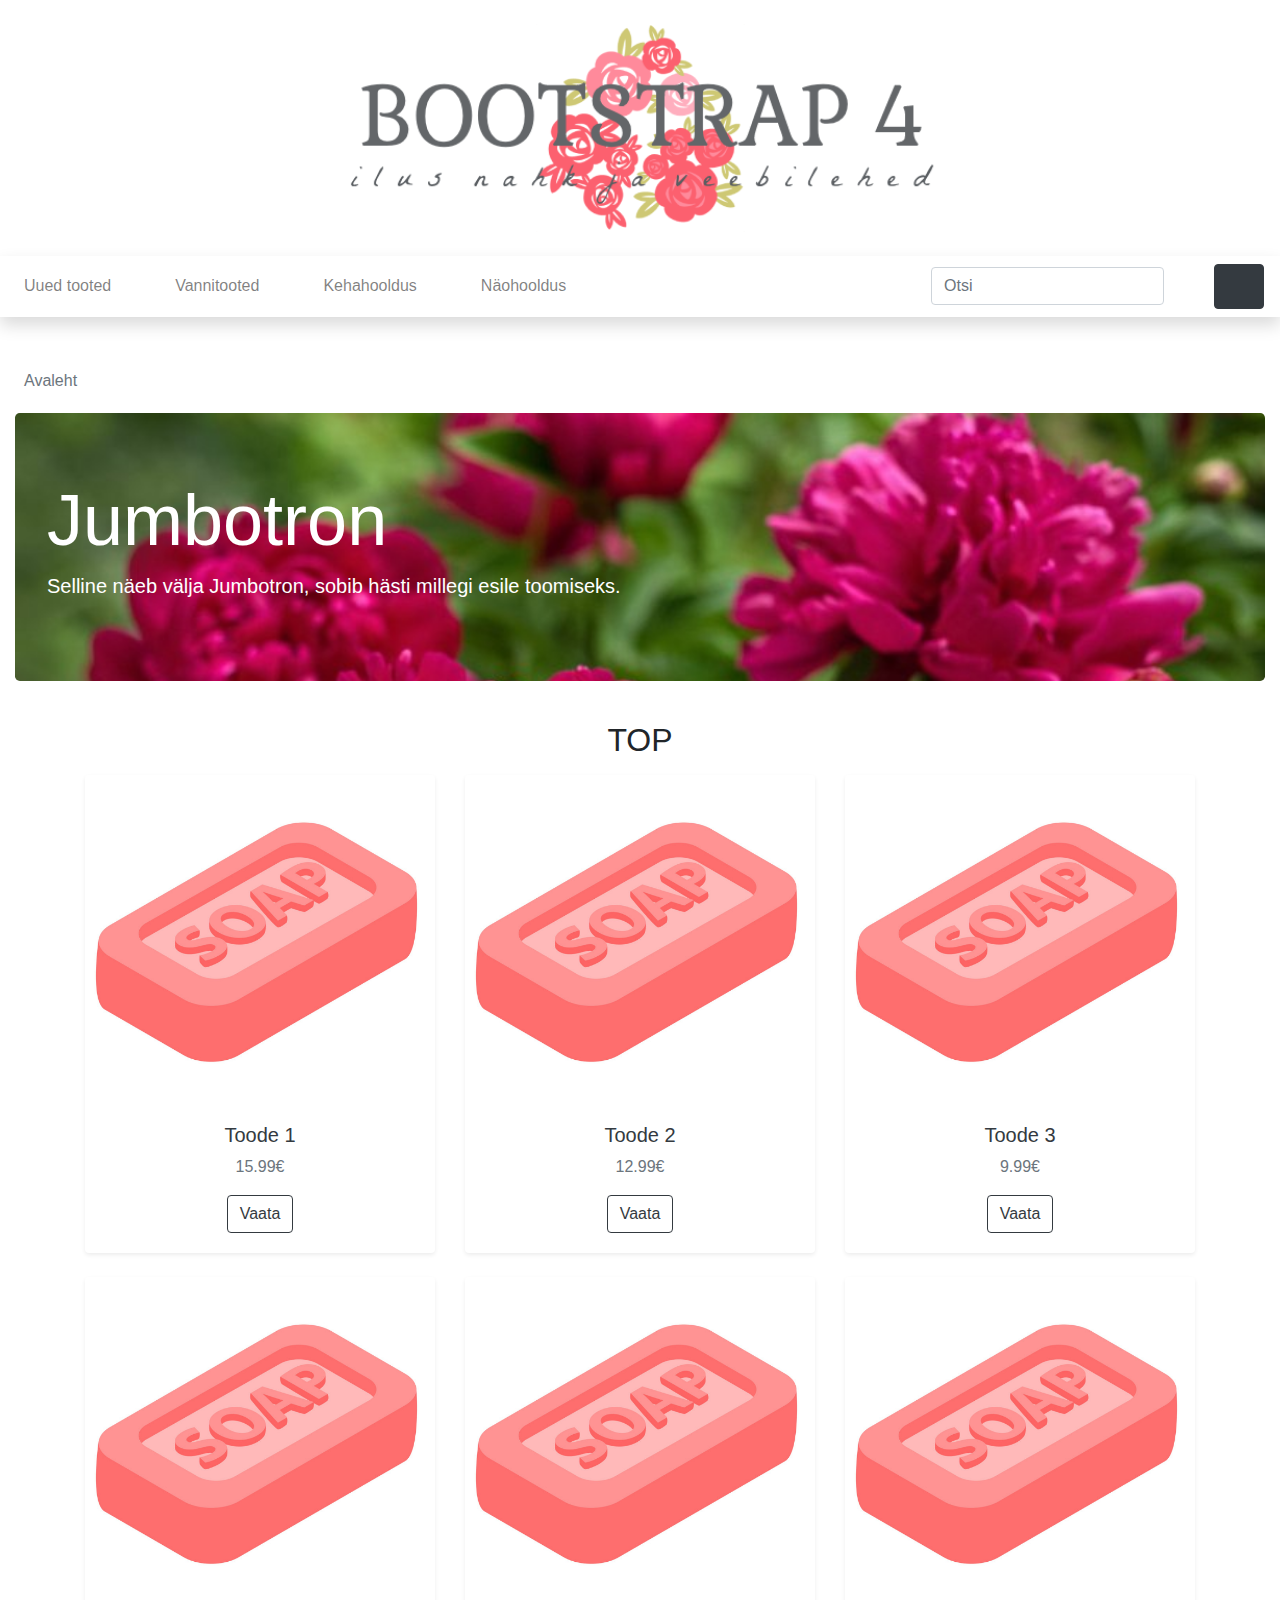
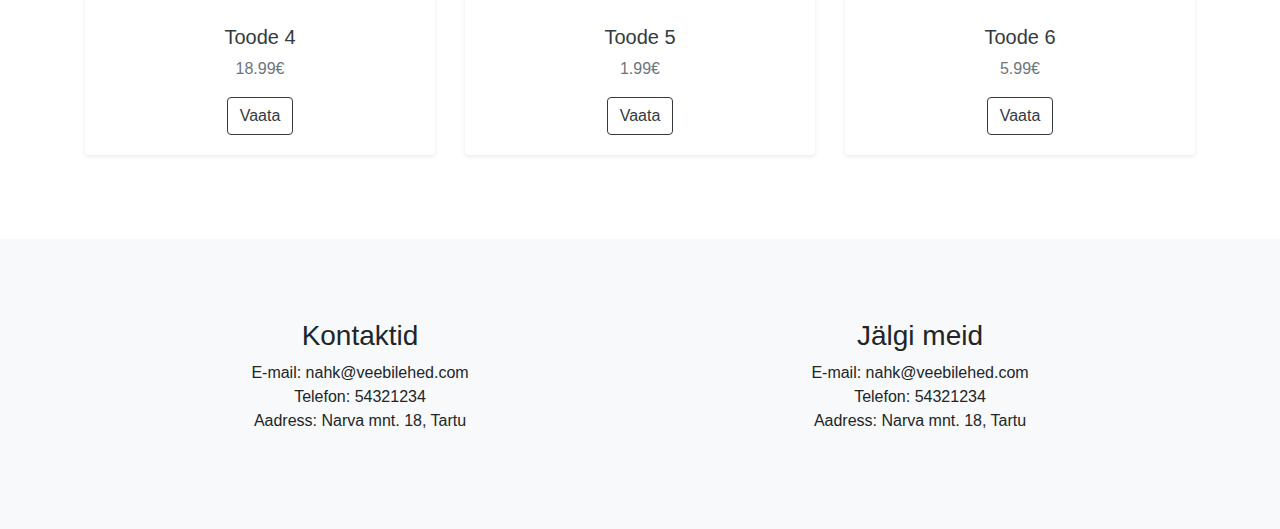
==== index.html @ 3a9201eb "Jumbotron paigas" ====
<!doctype html>
<html lang="ee">
    <head>
        <meta charset="utf-8">
        <meta http-equiv="X-UA-Compatible" content="IE=edge">
        <meta name="viewport" content="width=device-width, initial-scale=1, shrink-to-fit=no">
        <meta name="description" content=""> 
        <meta name="author" content="">
        <title>Avaleht</title>
        <!-- Bootstrap CSS -->
        <link rel="stylesheet" href="https://stackpath.bootstrapcdn.com/bootstrap/4.3.1/css/bootstrap.min.css" integrity="sha384-ggOyR0iXCbMQv3Xipma34MD+dH/1fQ784/j6cY/iJTQUOhcWr7x9JvoRxT2MZw1T" crossorigin="anonymous"> 
        <!-- minu CSS -->
        <link rel="stylesheet" href="custom.css">
    </head>
    <body>
        <!-- päis --->
        <header class="py-2">
            <div class="container-fluid">
                <div class="row">
                    <div class="col-lg-12 my-3 text-center"><a href="index.html"><img src="logo2.png" width="50%"></a></div>              
                </div>          
            </div>
        </header>
        <!-- navigatsioon -->
        <nav class="navbar navbar-expand-lg navbar-light bg-white shadow">
            <button class="navbar-toggler" type="button" data-toggle="collapse" data-target="#navbarNavDropdown" aria-controls="navbarNavDropdown" aria-expanded="false" aria-label="Toggle navigation">
                <span class="navbar-toggler-icon"></span>
            </button>
            <div class="collapse navbar-collapse" id="navbarNavDropdown">
                <ul class="navbar-nav mr-auto">
                    <li class="nav-item"><a class="nav-link" href="#">Uued tooted</a></li>
                    <li class="nav-item dropdown">
                        <a class="nav-link" href="#" id="navbarDropdownMenuLink" data-toggle="dropdown" aria-haspopup="true" aria-expanded="false">Vannitooted</a> 
                        <div class="dropdown-menu" aria-labelledby="navbarDropdownMenuLink"> 
                            <a class="dropdown-item" href="#">Vannisoolad</a> 
                            <a class="dropdown-item" href="#">Vannipiimad</a> 
                            <a class="dropdown-item" href="#">Vannipommid</a>
                            <a class="dropdown-item" href="list.html">Seebid ja du&scaron;igeelid</a>
                        </div> 
                    </li> 
                    <li class="nav-item dropdown"> 
                        <a class="nav-link" href="#" id="navbarDropdownMenuLink" data-toggle="dropdown" aria-haspopup="true" aria-expanded="false">Kehahooldus</a> 
                        <div class="dropdown-menu" aria-labelledby="navbarDropdownMenuLink"> 
                            <a class="dropdown-item" href="#">Kehakreemid</a> 
                            <a class="dropdown-item" href="#">Keha&otilde;lid</a> 
                            <a class="dropdown-item" href="#">Kehakoorijad</a> 
                            <a class="dropdown-item" href="#">Deodorandid</a> 
                            <a class="dropdown-item" href="#">K&auml;te ja jalgade hooldus</a>  
                        </div> 
                    </li> 
                    <li class="nav-item dropdown"> 
                        <a class="nav-link" href="#" id="navbarDropdownMenuLink" data-toggle="dropdown" aria-haspopup="true" aria-expanded="false">N&auml;ohooldus</a> 
                        <div class="dropdown-menu" aria-labelledby="navbarDropdownMenuLink"> 
                            <a class="dropdown-item" href="#">Puhastus ja toniseerimine</a> 
                            <a class="dropdown-item" href="#">Niisutus ja toitmine</a> 
                            <a class="dropdown-item" href="#">Koorijad ja maskid</a> 
                        </div> 
                    </li> 
                </ul>
                <!-- search -->
                <form class="form-inline my-2 my-lg-0">
                    <input class="form-control mr-sm-2" type="search" placeholder="Otsi" aria-label="Search">
                    <button class="btn btn-outline-white my-2 my-sm-0" type="submit"><svg class="lnr lnr-magnifier"><use xlink:href="#lnr-magnifier"></use></svg></button>
                </form>
            </div>
            <!-- cart -->
            <!--
            <svg class="lnr mt-auto mr-3 my-3 lnr-cart"><use xlink:href="#lnr-cart"></use></svg>
            -->
            <button class="btn btn-dark my-2 my-sm-0" type="submit"><svg class="lnr lnr-cart"><use xlink:href="#lnr-cart"></use></svg></button>
        </nav> 
        <!-- breadcrumb -->
        <section>
            <nav aria-label="breadcrumb">
                <ol class="breadcrumb bg-white my-2 ml-2">
                    <!-- это иконка с домиком, но у меня не получилось её выровнять нормально
                    <li class="breadcrumb-item active" aria-current="page"><button class="btn btn-link btn-lg my-2 my-sm-0" type="submit"><svg class="lnr lnr-home"><use xlink:href="#lnr-home"></use></svg></button></li>
                    -->
                    <li class="breadcrumb-item active" aria-current="page">Avaleht</li>
                </ol>
            </nav>  
        </section>
        <!-- jumbotron --->
        <div class="container-fluid">
            <div class="jumbotron">
                <h1 class="display-3">Jumbotron</h1>
                <p class="lead">Selline näeb välja Jumbotron, sobib hästi millegi esile toomiseks. </p>
            </div>
        </div>
        <!-- TODO! --->
        <!-- tooted --->
        <section>
            <div class="container">
                <h2 class="h mb-3">TOP</h2>
                <div class="row"> 
                    <div class="col-md-4 mb-4"> 
                        <div class="card shadow-sm border-0 h-100 text-center"><a href="#"><img src="soap.png" alt="" class="card-img-top"></a> 
                            <div class="card-body"> 
                                <h5> <a href="#" class="text-dark">Toode 1</a></h5>
                                <p class="text-muted card-text"> 15.99&#8364;</p> 
                                <a role="button" href="#" class="btn btn-outline-dark">Vaata</a>
                            </div> 
                        </div> 
                    </div> 
                    <div class="col-md-4 mb-4"> 
                        <div class="card shadow-sm border-0 h-100 text-center"><a href="#"><img src="soap.png" alt="" class="card-img-top"></a> 
                            <div class="card-body"> 
                                <h5> <a href="#" class="text-dark">Toode 2</a></h5>
                                <p class="text-muted card-text"> 12.99&#8364;</p> 
                                <a role="button" href="#" class="btn btn-outline-dark">Vaata</a>
                            </div> 
                        </div> 
                    </div> 
                    <div class="col-md-4 mb-4"> 
                        <div class="card shadow-sm border-0 h-100 text-center"><a href="#"><img src="soap.png" alt="" class="card-img-top"></a> 
                            <div class="card-body"> 
                                <h5> <a href="#" class="text-dark">Toode 3</a></h5>
                                <p class="text-muted card-text"> 9.99&#8364;</p> 
                                <a role="button" href="#" class="btn btn-outline-dark">Vaata</a>
                            </div> 
                        </div> 
                    </div> 
                    <div class="col-md-4 mb-4"> 
                        <div class="card shadow-sm border-0 h-100 text-center"><a href="#"><img src="soap.png" alt="" class="card-img-top"></a> 
                            <div class="card-body"> 
                                <h5> <a href="#" class="text-dark">Toode 4</a></h5>
                                <p class="text-muted card-text"> 18.99&#8364;</p> 
                                <a role="button" href="#" class="btn btn-outline-dark">Vaata</a>
                            </div> 
                        </div> 
                    </div> 
                    <div class="col-md-4 mb-4"> 
                        <div class="card shadow-sm border-0 h-100 text-center"><a href="#"><img src="soap.png" alt="" class="card-img-top"></a> 
                            <div class="card-body"> 
                                <h5> <a href="#" class="text-dark">Toode 5</a></h5>
                                <p class="text-muted card-text"> 1.99&#8364;</p> 
                                <a role="button" href="#" class="btn btn-outline-dark">Vaata</a>
                            </div> 
                        </div> 
                    </div>
                    <div class="col-md-4 mb-4"> 
                        <div class="card shadow-sm border-0 h-100 text-center"><a href="#"><img src="soap.png" alt="" class="card-img-top"></a> 
                            <div class="card-body"> 
                                <h5> <a href="#" class="text-dark">Toode 6</a></h5>
                                <p class="text-muted card-text"> 5.99&#8364;</p> 
                                <a role="button" href="#" class="btn btn-outline-dark">Vaata</a>
                            </div> 
                        </div> 
                    </div> 
                </div>
            </div>
        </section>   
        <!-- jalus --->
        <footer class="bg-light">
            <div class="container-fluid">
                <div class="row">
                    <!-- TODO! --->
                    <div class="col-lg-6 text-center">
                        <h3>Kontaktid</h3>
                        <ul class="list-unstyled">
                            <li>E-mail: nahk@veebilehed.com</li>
                            <li>Telefon: 54321234</li>
                            <li>Aadress: Narva mnt. 18, Tartu</li>
                        </ul>
                    </div>
                    <div class="col-lg-6 text-center">
                        <h3>Jälgi meid</h3>
                        <ul class="list-unstyled">
                            <li>E-mail: nahk@veebilehed.com</li>
                            <li>Telefon: 54321234</li>
                            <li>Aadress: Narva mnt. 18, Tartu</li>
                        </ul>
                    </div>
                </div>
            </div>
        </footer>       
        <!-- jQuery, Popper.js, Bootstrap JS -->
        <script src="https://code.jquery.com/jquery-3.3.1.slim.min.js" integrity="sha384-q8i/X+965DzO0rT7abK41JStQIAqVgRVzpbzo5smXKp4YfRvH+8abtTE1Pi6jizo" crossorigin="anonymous"></script>
        <script src="https://cdnjs.cloudflare.com/ajax/libs/popper.js/1.14.7/umd/popper.min.js" integrity="sha384-UO2eT0CpHqdSJQ6hJty5KVphtPhzWj9WO1clHTMGa3JDZwrnQq4sF86dIHNDz0W1" crossorigin="anonymous"></script>
        <script src="https://stackpath.bootstrapcdn.com/bootstrap/4.3.1/js/bootstrap.min.js" integrity="sha384-JjSmVgyd0p3pXB1rRibZUAYoIIy6OrQ6VrjIEaFf/nJGzIxFDsf4x0xIM+B07jRM" crossorigin="anonymous"></script>
        <script src="https://cdn.linearicons.com/free/1.0.0/svgembedder.min.js"></script>
  </body>
</html>
---- custom.css ----
.lnr {
    display: inline-block;
    fill: currentColor;
    width: 1em;
    height: 1em;
    vertical-align: -0.05em;
    stroke-width: 2;
}

.lnr-cart {
    width: 1.5em;
    height: 1.5em;
}

.lnr-magnifier {
    color: #000000;   
}

.navbar-nav li {
    margin-right: 3em;
}

section {
    margin-top: 40px;
}

.h {
    text-align: center;
}

.card-body {
    align-content: center;
}

footer {
    margin-top: 60px;
    padding: 5em;
}

.jumbotron {
    background-image: url("jumbotron_pilt.jpg");
    background-size: cover;
    color: rgb(255, 255, 255);
}
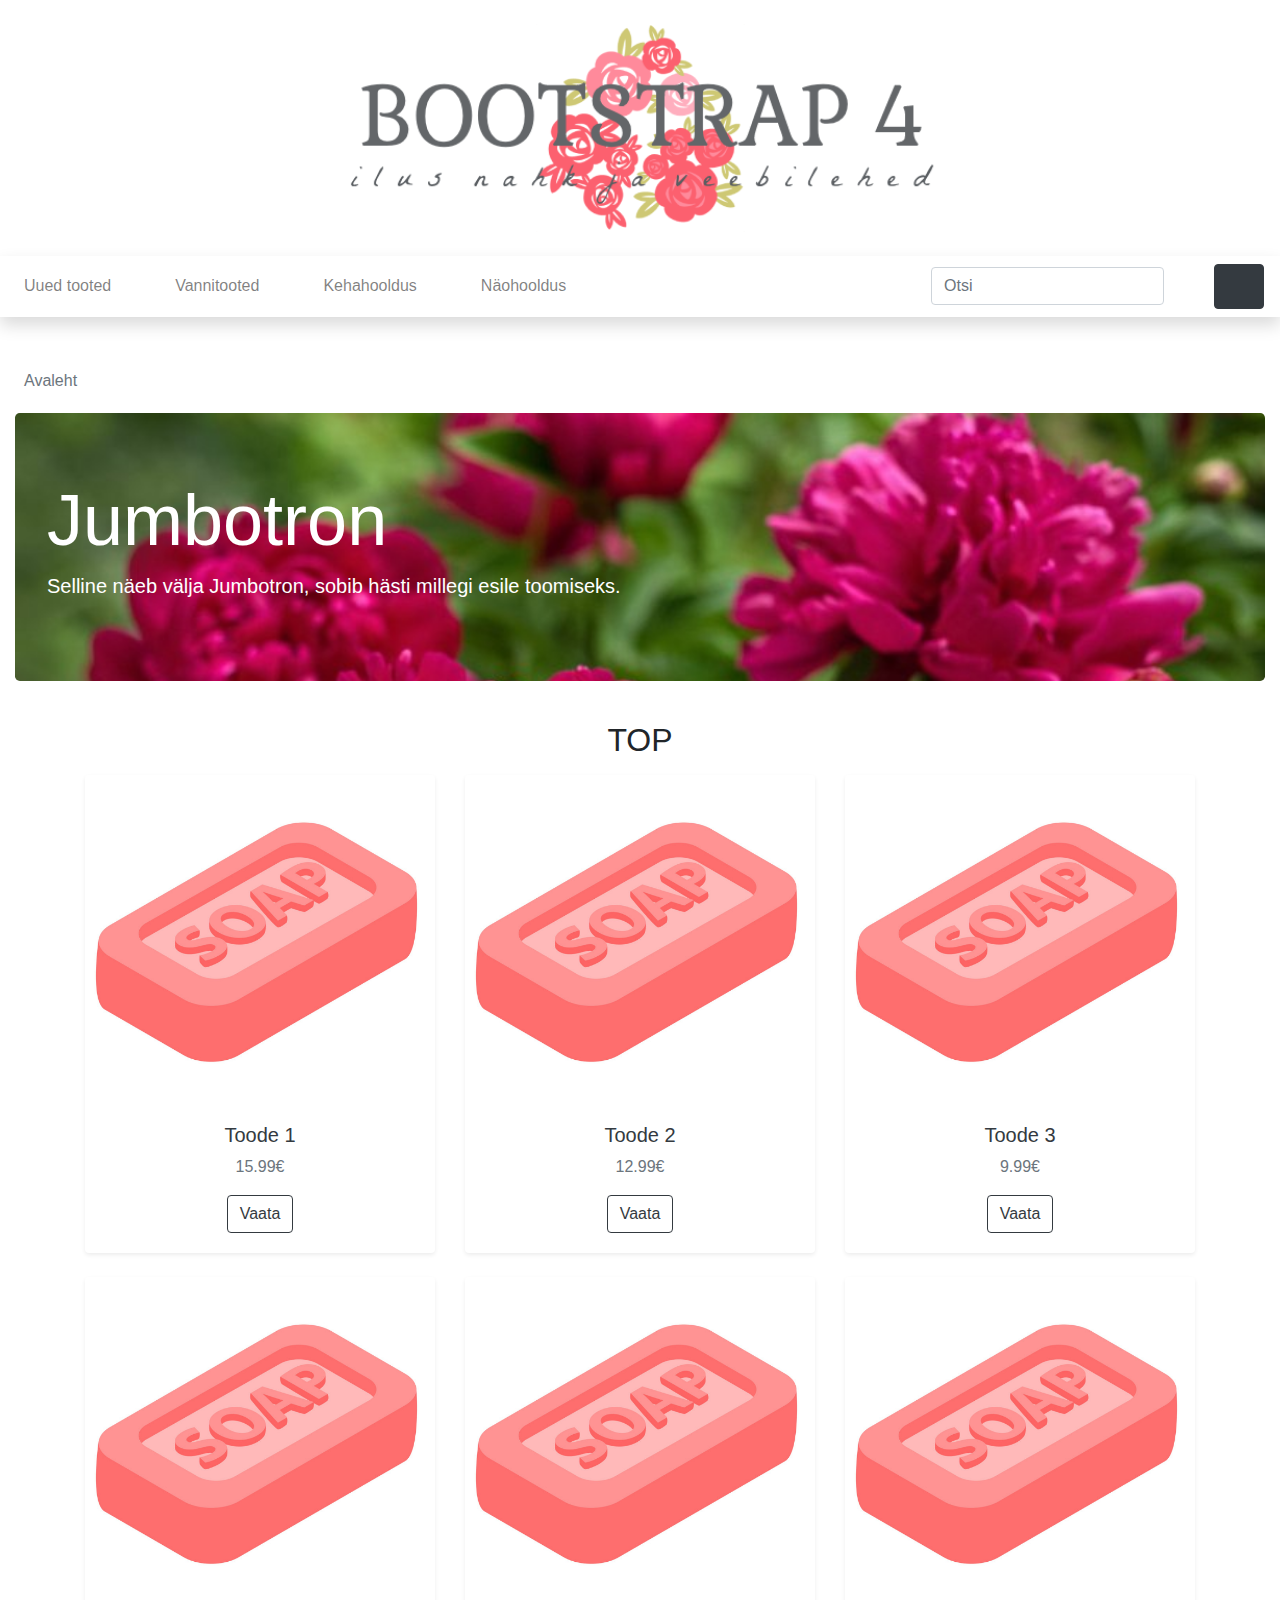
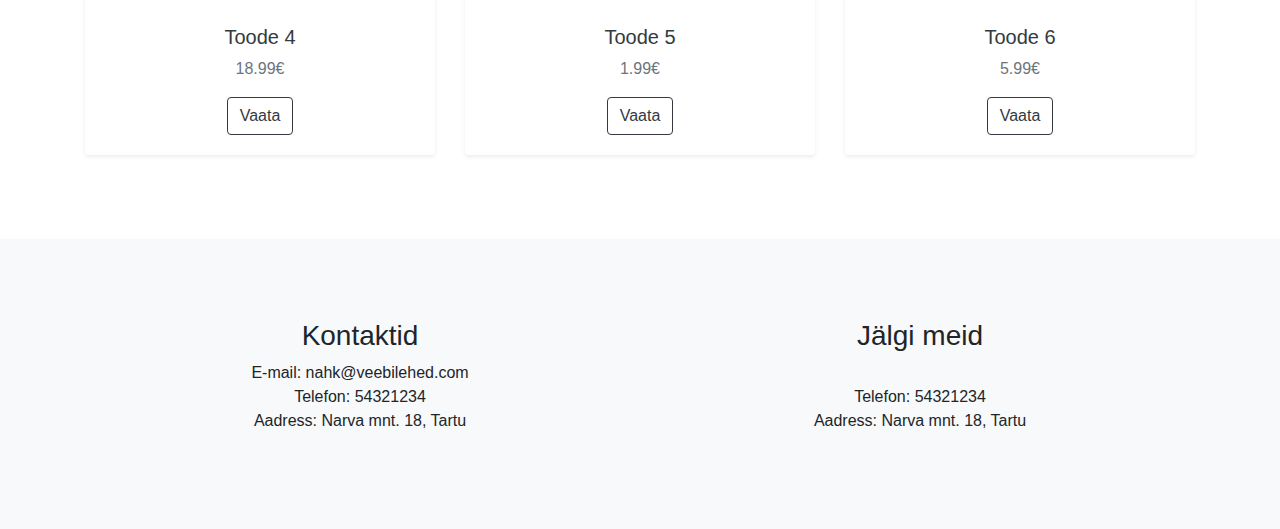
==== commit d02ec77e: "ikooni katse" ====
--- a/index.html
+++ b/index.html
@@ -166,7 +166,7 @@
                     <div class="col-lg-6 text-center">
                         <h3>Jälgi meid</h3>
                         <ul class="list-unstyled">
-                            <li>E-mail: nahk@veebilehed.com</li>
+                            <li><span class="lnr lnr-picture"></span></li>
                             <li>Telefon: 54321234</li>
                             <li>Aadress: Narva mnt. 18, Tartu</li>
                         </ul>
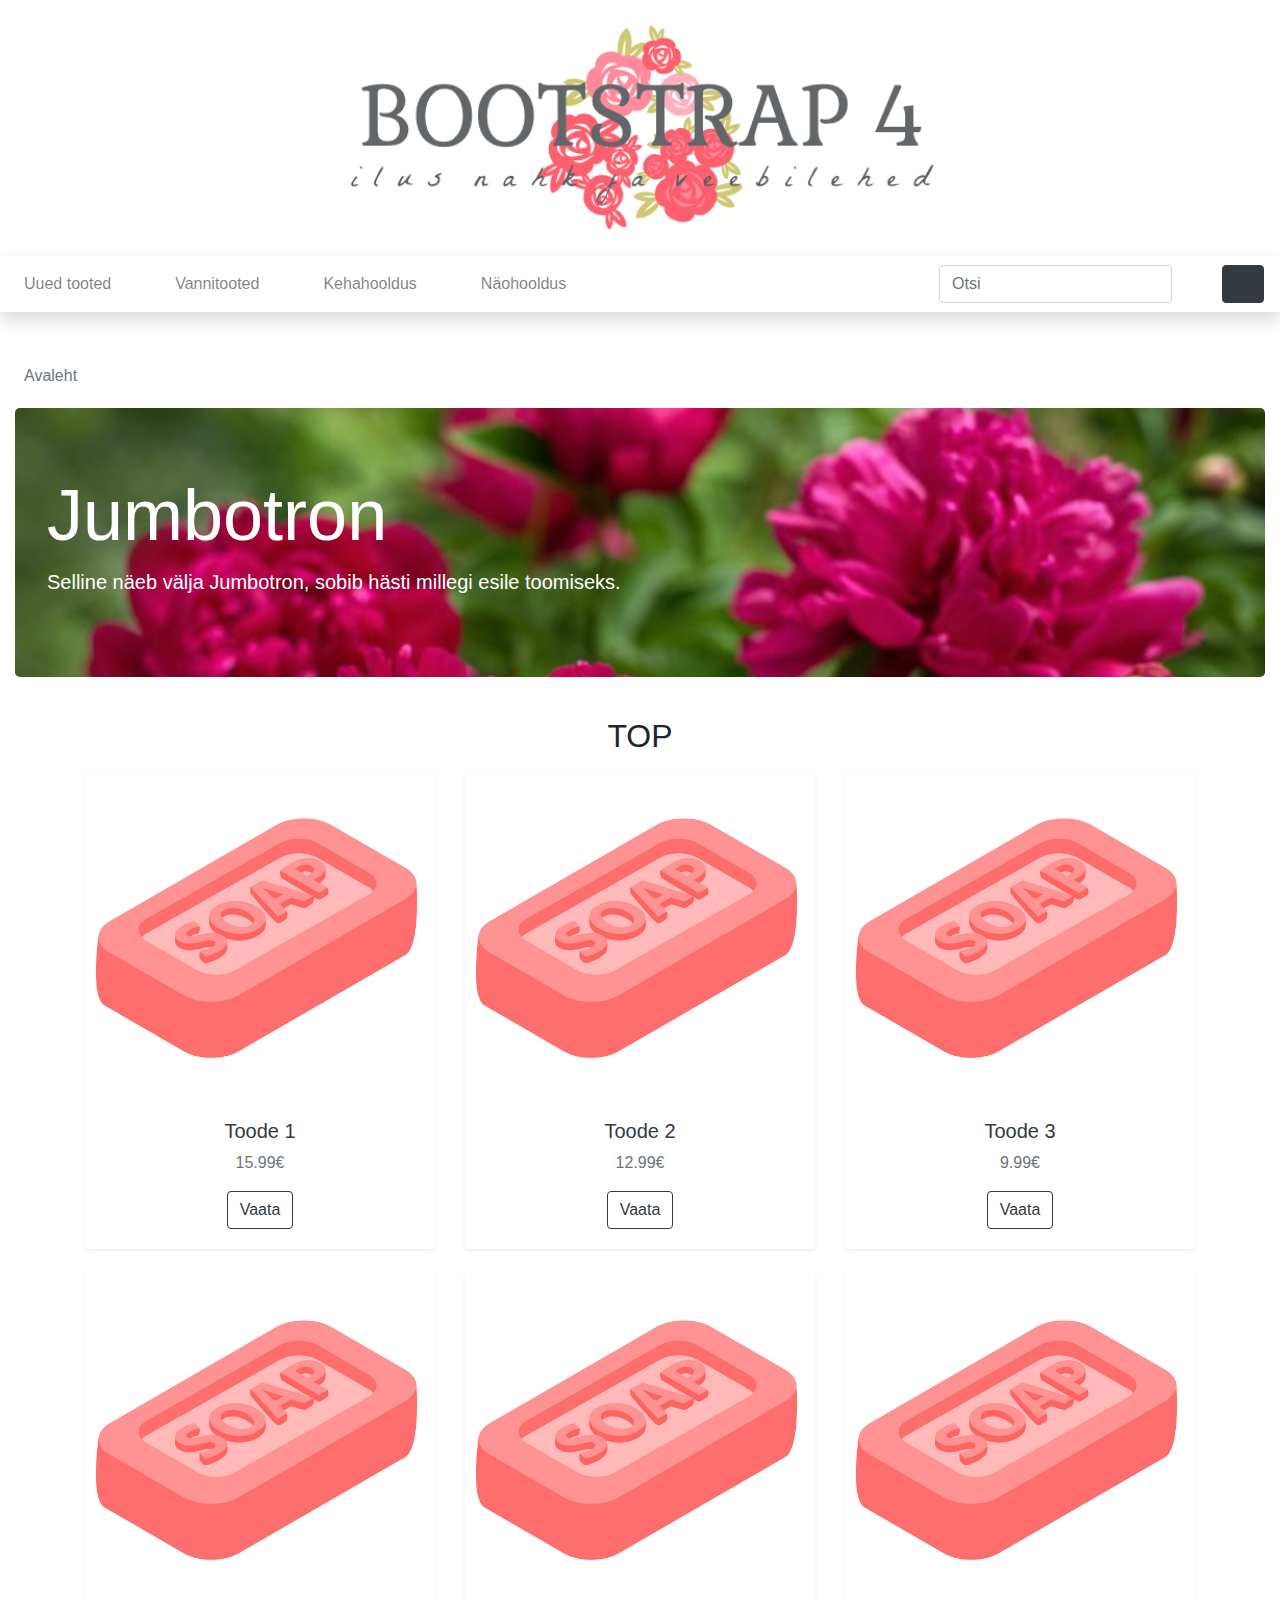
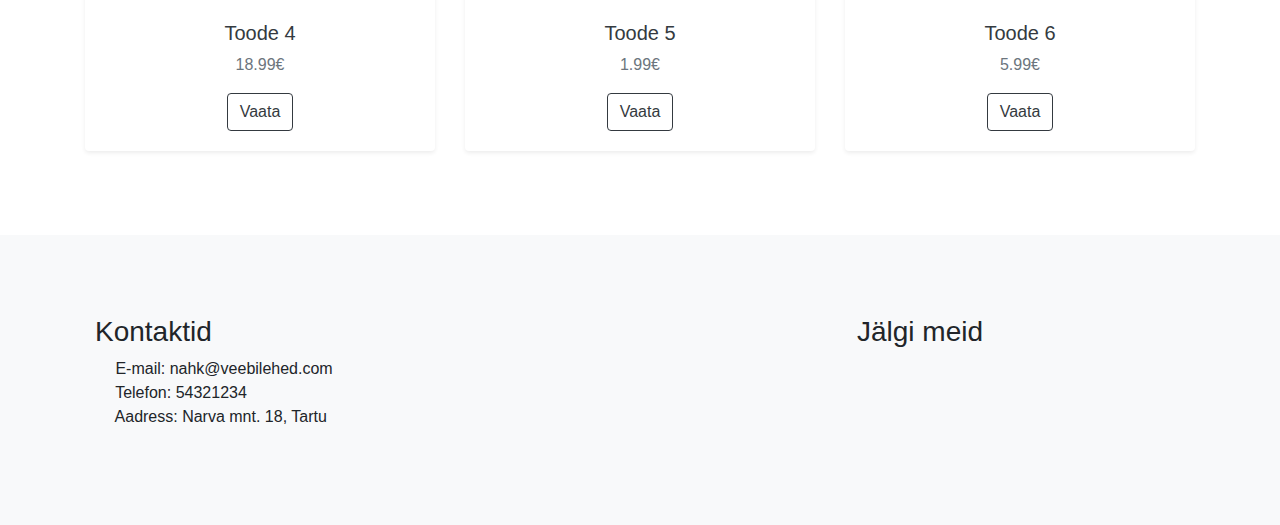
==== commit 1777a683: "Meist, karussell" ====
--- a/index.html
+++ b/index.html
@@ -155,21 +155,26 @@
             <div class="container-fluid">
                 <div class="row">
                     <!-- TODO! --->
-                    <div class="col-lg-6 text-center">
+                    <div class="col-lg-6">
                         <h3>Kontaktid</h3>
                         <ul class="list-unstyled">
-                            <li>E-mail: nahk@veebilehed.com</li>
-                            <li>Telefon: 54321234</li>
-                            <li>Aadress: Narva mnt. 18, Tartu</li>
+                            <li><svg class="lnr lnr-envelope"><use xlink:href="#lnr-envelope"></use></svg> E-mail: nahk@veebilehed.com</li>
+                            <li><svg class="lnr lnr-phone-handset"><use xlink:href="#lnr-phone-handset"></use></svg> Telefon: 54321234</li>
+                            <li><svg class="lnr lnr-map-marker"><use xlink:href="#lnr-map-marker"></use></svg> Aadress: Narva mnt. 18, Tartu</li>
                         </ul>
                     </div>
                     <div class="col-lg-6 text-center">
                         <h3>Jälgi meid</h3>
-                        <ul class="list-unstyled">
-                            <li><span class="lnr lnr-picture"></span></li>
-                            <li>Telefon: 54321234</li>
-                            <li>Aadress: Narva mnt. 18, Tartu</li>
-                        </ul>
+                        <button type="button" class="btn btn-link">
+                            <svg class="lnr lnr-camera">
+                                <use xlink:href="#lnr-camera"></use>
+                            </svg> 
+                        </button>
+                        <button type="button" class="btn btn-link">
+                            <svg class="lnr lnr-film-play">
+                                <use xlink:href="#lnr-film-play"></use>
+                            </svg>
+                        </button>
                     </div>
                 </div>
             </div>
--- a/custom.css
+++ b/custom.css
@@ -41,4 +41,31 @@
     background-image: url("jumbotron_pilt.jpg");
     background-size: cover;
     color: rgb(255, 255, 255);
+}
+
+.lnr {
+    display: inline-block;
+    width: 1em;
+    height: 1em;
+    vertical-align: -0.05em;
+}
+  
+.lnr-camera {
+    font-size: 40px;
+    color: black;
+}
+
+.lnr-film-play {
+    font-size: 40px;
+    color: black;
+}
+
+.carousel .carousel-item {
+    height: 450px;
+  }
+  
+.carousel-item img {
+    position: absolute;
+    object-fit: cover;
+    min-height: 450px;
 }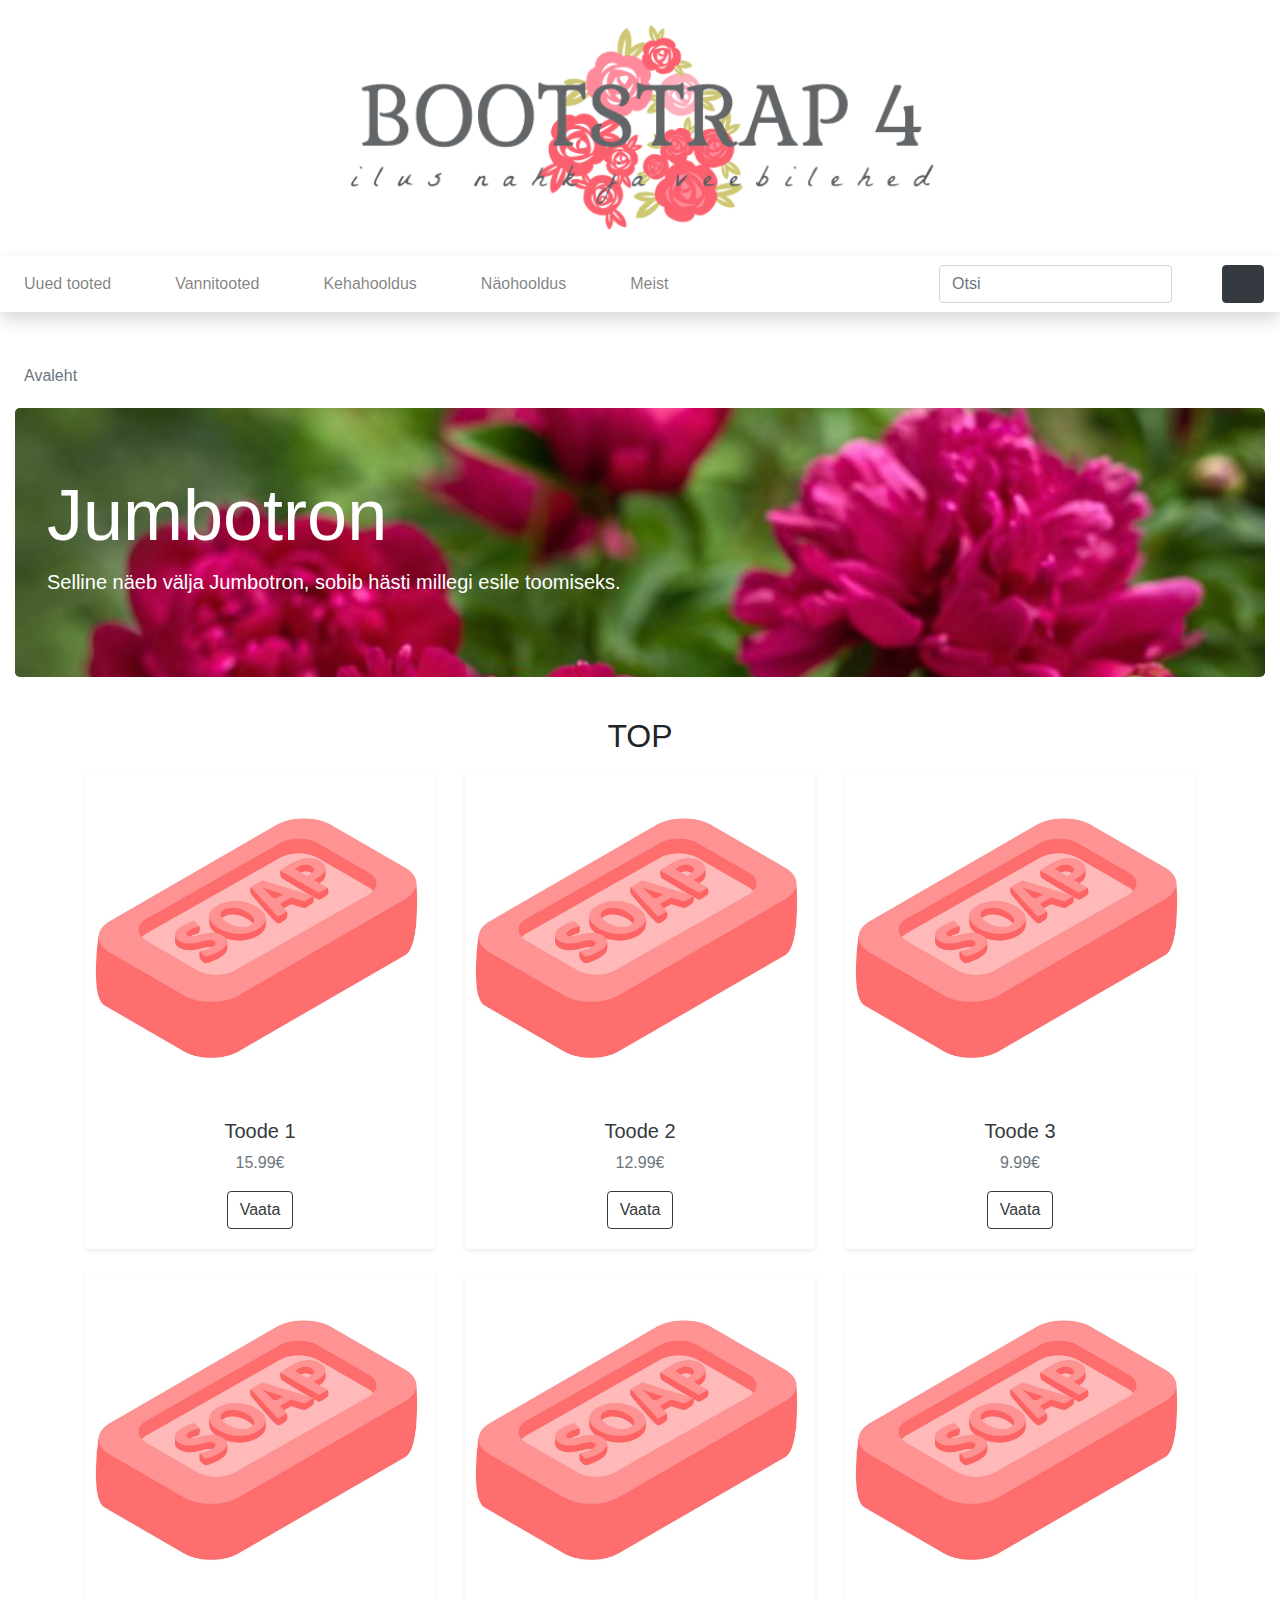
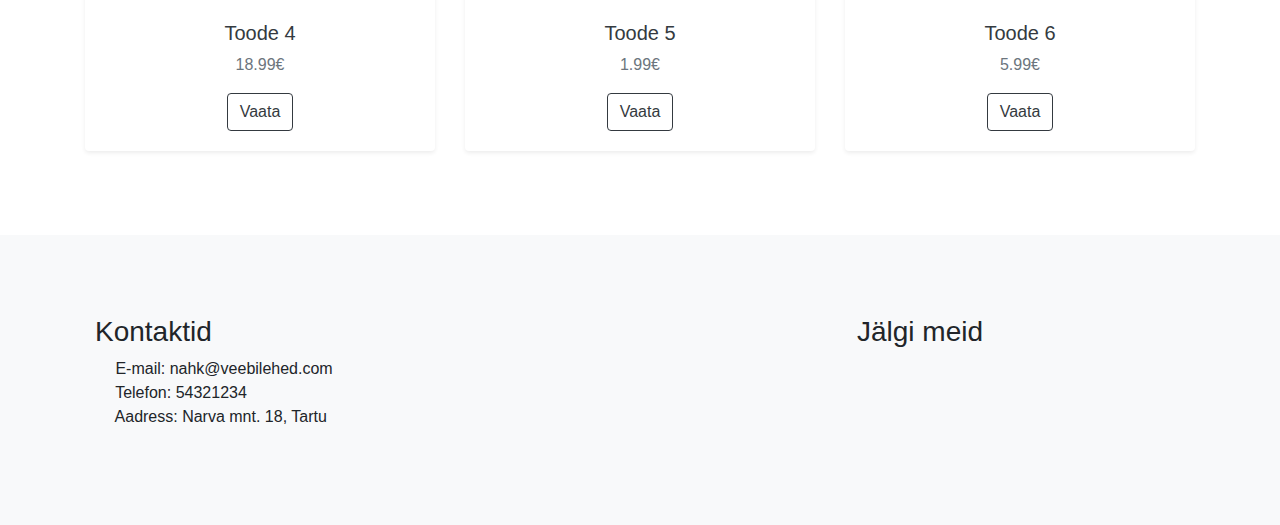
==== commit 8882c780: "Kõik ülesanded täidetud" ====
--- a/index.html
+++ b/index.html
@@ -56,6 +56,9 @@
                             <a class="dropdown-item" href="#">Koorijad ja maskid</a> 
                         </div> 
                     </li> 
+                    <li class="nav-item dropdown"> 
+                        <a class="nav-link" href="staff.html" id="navbarDropdownMenuLink" aria-haspopup="true" aria-expanded="false">Meist</a> 
+                    </li> 
                 </ul>
                 <!-- search -->
                 <form class="form-inline my-2 my-lg-0">
@@ -67,7 +70,7 @@
             <!--
             <svg class="lnr mt-auto mr-3 my-3 lnr-cart"><use xlink:href="#lnr-cart"></use></svg>
             -->
-            <button class="btn btn-dark my-2 my-sm-0" type="submit"><svg class="lnr lnr-cart"><use xlink:href="#lnr-cart"></use></svg></button>
+            <a href="cart.html"><button class="btn btn-dark my-2 my-sm-0" type="submit"><svg class="lnr lnr-cart"><use xlink:href="#lnr-cart"></use></svg></button></a>
         </nav> 
         <!-- breadcrumb -->
         <section>
@@ -165,16 +168,16 @@
                     </div>
                     <div class="col-lg-6 text-center">
                         <h3>Jälgi meid</h3>
-                        <button type="button" class="btn btn-link">
+                        <a type="button" class="btn btn-link" href="https://www.instagram.com/" title="Instagram" data-toggle="tooltip" data-placement="bottom">
                             <svg class="lnr lnr-camera">
                                 <use xlink:href="#lnr-camera"></use>
-                            </svg> 
-                        </button>
-                        <button type="button" class="btn btn-link">
+                            </svg>
+                        </a>
+                        <a type="button" class="btn btn-link" href="https://www.youtube.com" title="Youtube" data-toggle="tooltip" data-placement="bottom">
                             <svg class="lnr lnr-film-play">
                                 <use xlink:href="#lnr-film-play"></use>
                             </svg>
-                        </button>
+                        </a>
                     </div>
                 </div>
             </div>
@@ -184,5 +187,10 @@
         <script src="https://cdnjs.cloudflare.com/ajax/libs/popper.js/1.14.7/umd/popper.min.js" integrity="sha384-UO2eT0CpHqdSJQ6hJty5KVphtPhzWj9WO1clHTMGa3JDZwrnQq4sF86dIHNDz0W1" crossorigin="anonymous"></script>
         <script src="https://stackpath.bootstrapcdn.com/bootstrap/4.3.1/js/bootstrap.min.js" integrity="sha384-JjSmVgyd0p3pXB1rRibZUAYoIIy6OrQ6VrjIEaFf/nJGzIxFDsf4x0xIM+B07jRM" crossorigin="anonymous"></script>
         <script src="https://cdn.linearicons.com/free/1.0.0/svgembedder.min.js"></script>
+        <script>
+            $(function () {
+              $('[data-toggle="tooltip"]').tooltip();
+            })
+        </script>
   </body>
 </html>